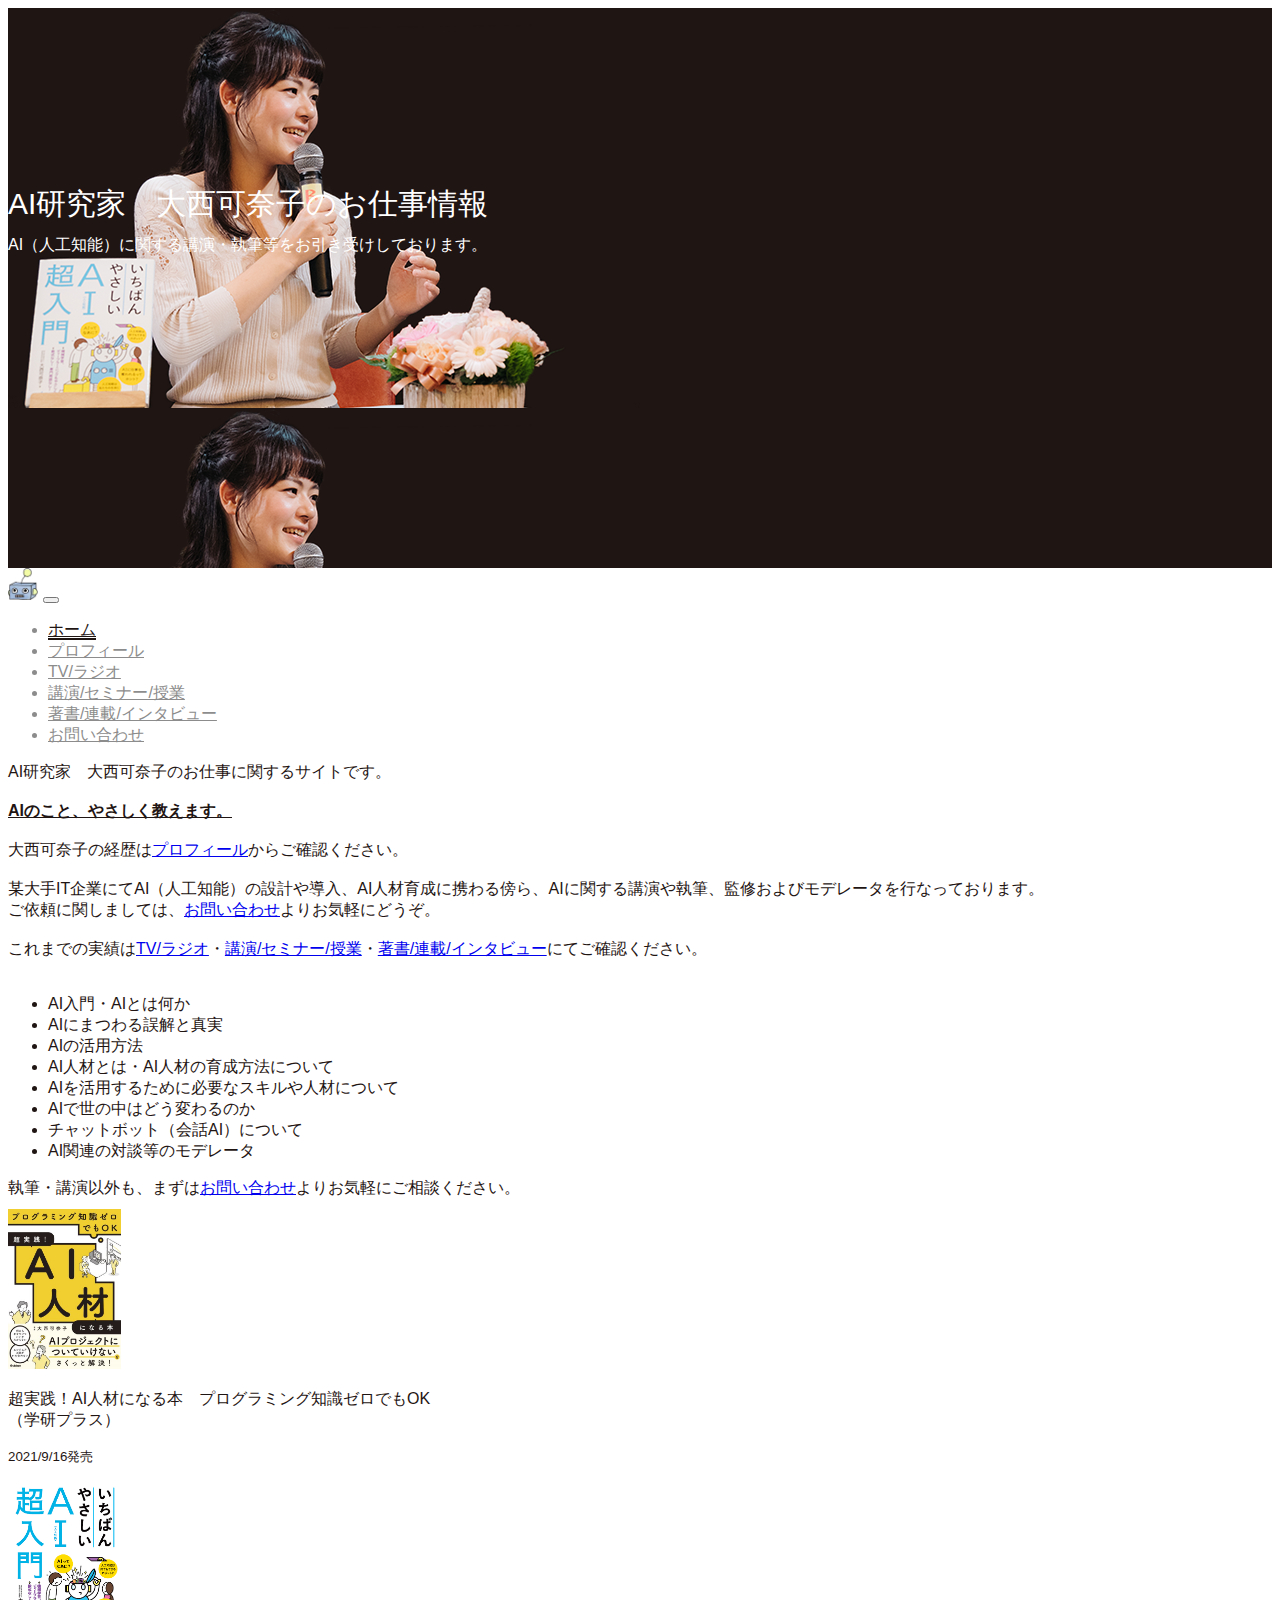
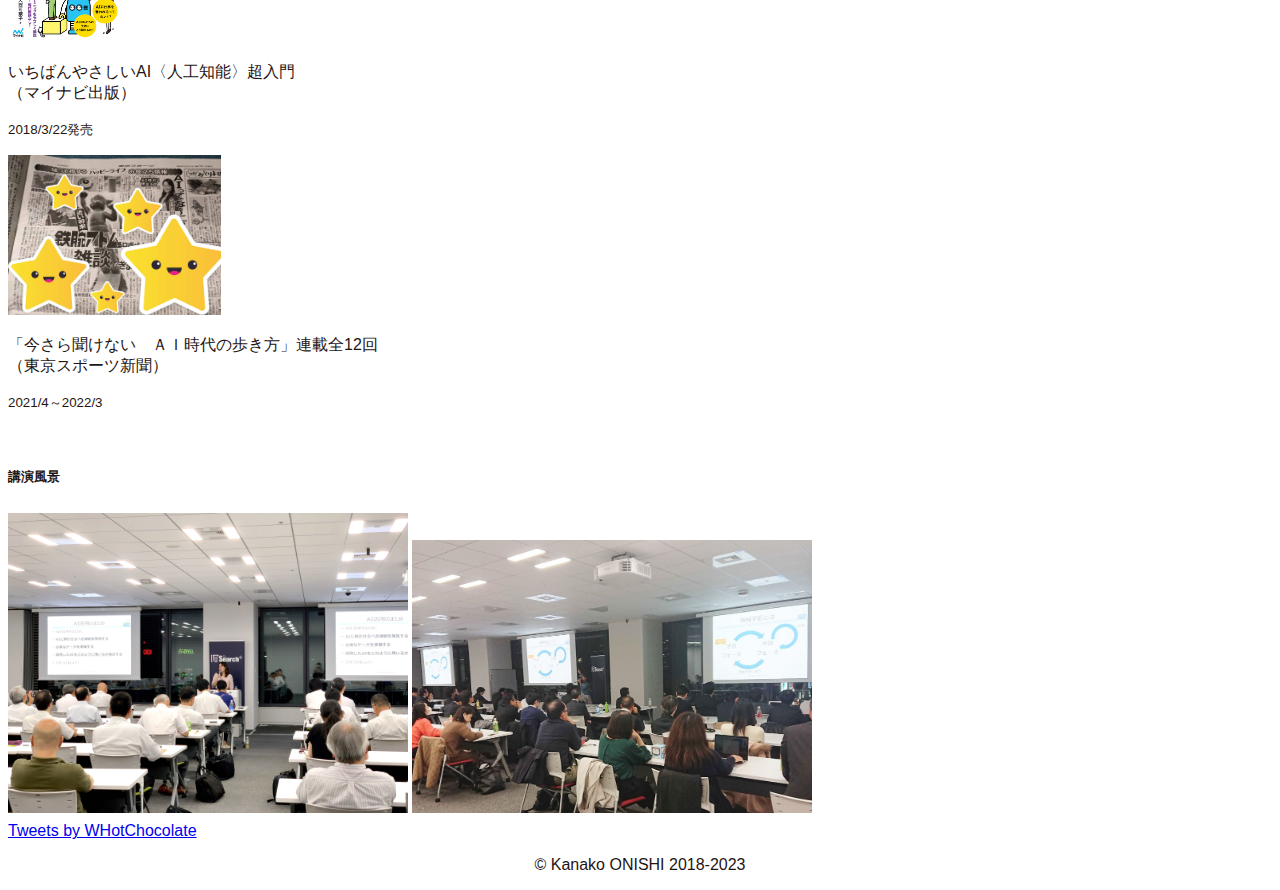
==== index.html @ 1e3e4539 "Update index.html" ====
<!doctype html>
<html lang="ja">
  <head>
    <title>AI研究家　大西可奈子のお仕事情報</title>
    <!-- Required meta tags -->
    <meta charset="utf-8">
    <meta name="viewport" content="width=device-width, initial-scale=1, shrink-to-fit=no">
    <!-- Bootstrap CSS -->
    <link rel="stylesheet" href="https://maxcdn.bootstrapcdn.com/bootstrap/4.0.0-beta.2/css/bootstrap.min.css" integrity="sha384-PsH8R72JQ3SOdhVi3uxftmaW6Vc51MKb0q5P2rRUpPvrszuE4W1povHYgTpBfshb" crossorigin="anonymous">
    <link rel="stylesheet" href="main.css">
    <link rel="icon" href="img/icon.png">
  </head>
  
  <body>
  <!-- header -->
  <header class="page-heading">
    <div class="container">
      <div class="row">
        <div class="col-sm-5"></div>
        <div class="col-sm-7">
          <div class="title">AI研究家　大西可奈子のお仕事情報</div>
          <div class="subtitle">AI（人工知能）に関する講演・執筆等をお引き受けしております。</div>
        </div>
      </div>
    </div>
  </header>

  <!-- nav -->
  <nav class="navbar navbar-expand-sm navbar-dark">
    <a class="navbar-brand" href="http://kanakoonishi.com/"><img class="icon" src="img/icon.png" /></a>
    <button type="button" class="navbar-toggler" data-toggle="collapse" data-target="#Navber" aria-controls="Navber" aria-expanded="false">
      <span class="navbar-toggler-icon"></span>
    </button>
    <div class="collapse navbar-collapse" id="Navber">
      <ul class="navbar-nav mr-auto">
        <li class="nav-item active">
          <a class="nav-link" href="index.html">ホーム</a>
        </li>
        <li class="nav-item">
          <a class="nav-link" href="profile.html">プロフィール</a>
        </li>
        <li class="nav-item">
          <a class="nav-link" href="tv.html">TV/ラジオ</a>
        </li>
        <li class="nav-item">
          <a class="nav-link" href="lecture.html">講演/セミナー/授業</a>
        </li>
        <li class="nav-item">
          <a class="nav-link" href="book.html">著書/連載/インタビュー</a>
        </li>
        <li class="nav-item">
          <a class="nav-link" href="contact.html">お問い合わせ</a>
        </li>
      </ul>
    </div>
  </nav>
  <!-- nav end -->

  <!-- 本文ここから -->
  <div class="container">
  <div class="row">
   <div class="col-md-8 bg-white">
   AI研究家　大西可奈子のお仕事に関するサイトです。<br><br>
   <u><b>AIのこと、やさしく教えます。</b></u><br><br>

   大西可奈子の経歴は<a href="profile.html">プロフィール</a>からご確認ください。<br><br>
   
   某大手IT企業にてAI（人工知能）の設計や導入、AI人材育成に携わる傍ら、AIに関する講演や執筆、監修およびモデレータを行なっております。<br>
   ご依頼に関しましては、<a href="contact.html">お問い合わせ</a>よりお気軽にどうぞ。<br><br>

   これまでの実績は<a href="tv.html">TV/ラジオ</a>・<a href="lecture.html">講演/セミナー/授業</a>・<a href="book.html">著書/連載/インタビュー</a>にてご確認ください。<br><br>

   <ul>
   <li>AI入門・AIとは何か</li>
   <li>AIにまつわる誤解と真実</li>
   <li>AIの活用方法</li>
   <li>AI人材とは・AI人材の育成方法について</li>
   <li>AIを活用するために必要なスキルや人材について</li>
   <li>AIで世の中はどう変わるのか</li>
   <li>チャットボット（会話AI）について</li>
   <li>AI関連の対談等のモデレータ</li>
   </ul>
     
   執筆・講演以外も、まずは<a href="contact.html">お問い合わせ</a>よりお気軽にご相談ください。<br>

   <div class="card-deck">
      <div class="card">
        <a href="https://www.amazon.co.jp/dp/4054068375/" target="_blank"><img src="img/ai_book2.jpg" class="card-img-top"></a>
        <div class="card-body">
            <p class="card-text">超実践！AI人材になる本　プログラミング知識ゼロでもOK<br>（学研プラス）</p>
            <p class="card-text"><small class="text-muted">2021/9/16発売</small></p>
        </div>
      </div>
      <div class="card">
          <a href="https://www.amazon.co.jp/o/ASIN/4839965595/mynavibooks-22/" target="_blank"><img src="img/ai_book.jpg" class="card-img-top"></a>
          <div class="card-body">
              <p class="card-text">いちばんやさしいAI〈人工知能〉超入門<br>（マイナビ出版）</p>
              <p class="card-text"><small class="text-muted">2018/3/22発売</small></p>
          </div>
        </div>
      <div class="card">
        <a href="https://www.tokyo-sports.co.jp/tag/%ef%bd%81%ef%bd%89%e6%99%82%e4%bb%a3%e3%81%ae%e6%ad%a9%e3%81%8d%e6%96%b9/" target="_blank"><img src="img/tokyo_sports.jpg" class="card-img-top"></a>
        <div class="card-body">
          <p class="card-text">「今さら聞けない　ＡＩ時代の歩き方」連載全12回<br>（東京スポーツ新聞）</p>
          <p class="card-text"><small class="text-muted">2021/4～2022/3</small></p>
        </div>
      </div>
    </div>

    <br/>
   <!--
   <h5>今後の予定</h5>
   <table class="table table-bordered text-center schedule">
     <thead class="thead-light">
       <tr><th>日付</th><th>内容</th></tr>
     </thead>
     <tbody>
       <tr><td>2022/mm/dd</td><td>セミナー</td></tr>
     </tbody>
   </table>
-->
 
   <h5>講演風景</h5>
   <img src=img/lecture_pic002.jpg width="100%" style="max-width: 400px" vspace="5">
   <img src=img/lecture_pic001.jpg width="100%" style="max-width: 400px" vspace="5">
     
   </div>
   
   <div class="col-md-4 bg-white">
   <a class="twitter-timeline" data-tweet-limit="5" href="https://twitter.com/WHotChocolate?ref_src=twsrc%5Etfw">Tweets by WHotChocolate</a> <script async src="https://platform.twitter.com/widgets.js" charset="utf-8"></script>
  </div>
  
  </div>
<!-- 本文ここまで -->

<!-- footer -->
      <footer class="footer">
        <p><center>&copy; Kanako ONISHI 2018-2023</center></p>
      </footer>
<!-- footer end -->

    <!-- Optional JavaScript -->
    <!-- jQuery first, then Popper.js, then Bootstrap JS -->
    <script src="https://code.jquery.com/jquery-3.2.1.slim.min.js" integrity="sha384-KJ3o2DKtIkvYIK3UENzmM7KCkRr/rE9/Qpg6aAZGJwFDMVNA/GpGFF93hXpG5KkN" crossorigin="anonymous"></script>
    <script src="https://cdnjs.cloudflare.com/ajax/libs/popper.js/1.12.3/umd/popper.min.js" integrity="sha384-vFJXuSJphROIrBnz7yo7oB41mKfc8JzQZiCq4NCceLEaO4IHwicKwpJf9c9IpFgh" crossorigin="anonymous"></script>
    <script src="https://maxcdn.bootstrapcdn.com/bootstrap/4.0.0-beta.2/js/bootstrap.min.js" integrity="sha384-alpBpkh1PFOepccYVYDB4do5UnbKysX5WZXm3XxPqe5iKTfUKjNkCk9SaVuEZflJ" crossorigin="anonymous"></script>
  </body>
</html>
---- main.css ----
body {
    color: rgb(31, 21, 19);
    /* font-family: "Meiryo"; */
    font-family: "hiragino maru gothic proN", -apple-system, 'BlinkMacSystemFont', Helvetica Neue, Hiragino Sans, "ヒラギノ角ゴシック", Hiragino Kaku Gothic ProN, "ヒラギノ角ゴ ProN", Meiryo, Sans-Serif;
}
.page-heading {
    padding: 160px 0 0 0;
    color: white;
    background-image: url(./img/banner.png);
    background-color:rgb(31, 21, 19);
    height: 400px;
}

.page-heading .title {
    font-size: 30px;
}

.page-heading .subtitle {
    padding-top: 10px;
}

.navbar-toggler-icon {
    /* background-color: rgb(31, 21, 19); */
    background-color: rgb(140, 140, 140);
}

/* アクティブでないページの nav 設定 */
.navbar-dark,
.navbar-dark .navbar-nav .nav-link {
    color: rgb(140, 140, 140);
}

/* アクティブなページの nav 設定 */
.navbar-dark .navbar-nav .active > .nav-link {
    color: rgb(31, 21, 19);
    border-bottom: 2px solid rgb(31, 21, 19);
}

/* アクティブでないページで hover したときの設定 */
.navbar-dark .navbar-nav .nav-link:hover {
    color: rgb(31, 21, 19);
    border-bottom: 2px solid rgb(31, 21, 19);
}

/* brand nav の設定 */
.navbar-dark .navbar-brand,
.navbar-dark .navbar-brand:hover {
    color: rgb(31, 21, 19);
}

img.icon {
    height: 2em;
}

.menu {
    font-size: 0.8em;
}

.card {
    margin: 10px 0 10px 0;
    width: 100%;
}

.card-img-top {
    max-height: 10em;
    margin: 0 auto;
    object-fit: contain;
}

.card-text {
    margin-top: 1em;
}

.card-title {
    border-left-style: solid;
    border-width: 0.2em;
    padding-left: 0.5em;
    border-left-color: rgb(140,140,140);
}

.schedule {
    width: 100%;
    max-width: 30em;
}

.schedule td, .schedule th {
    padding: 0.3em;
}

.container {
    margin-top: 1em;
}
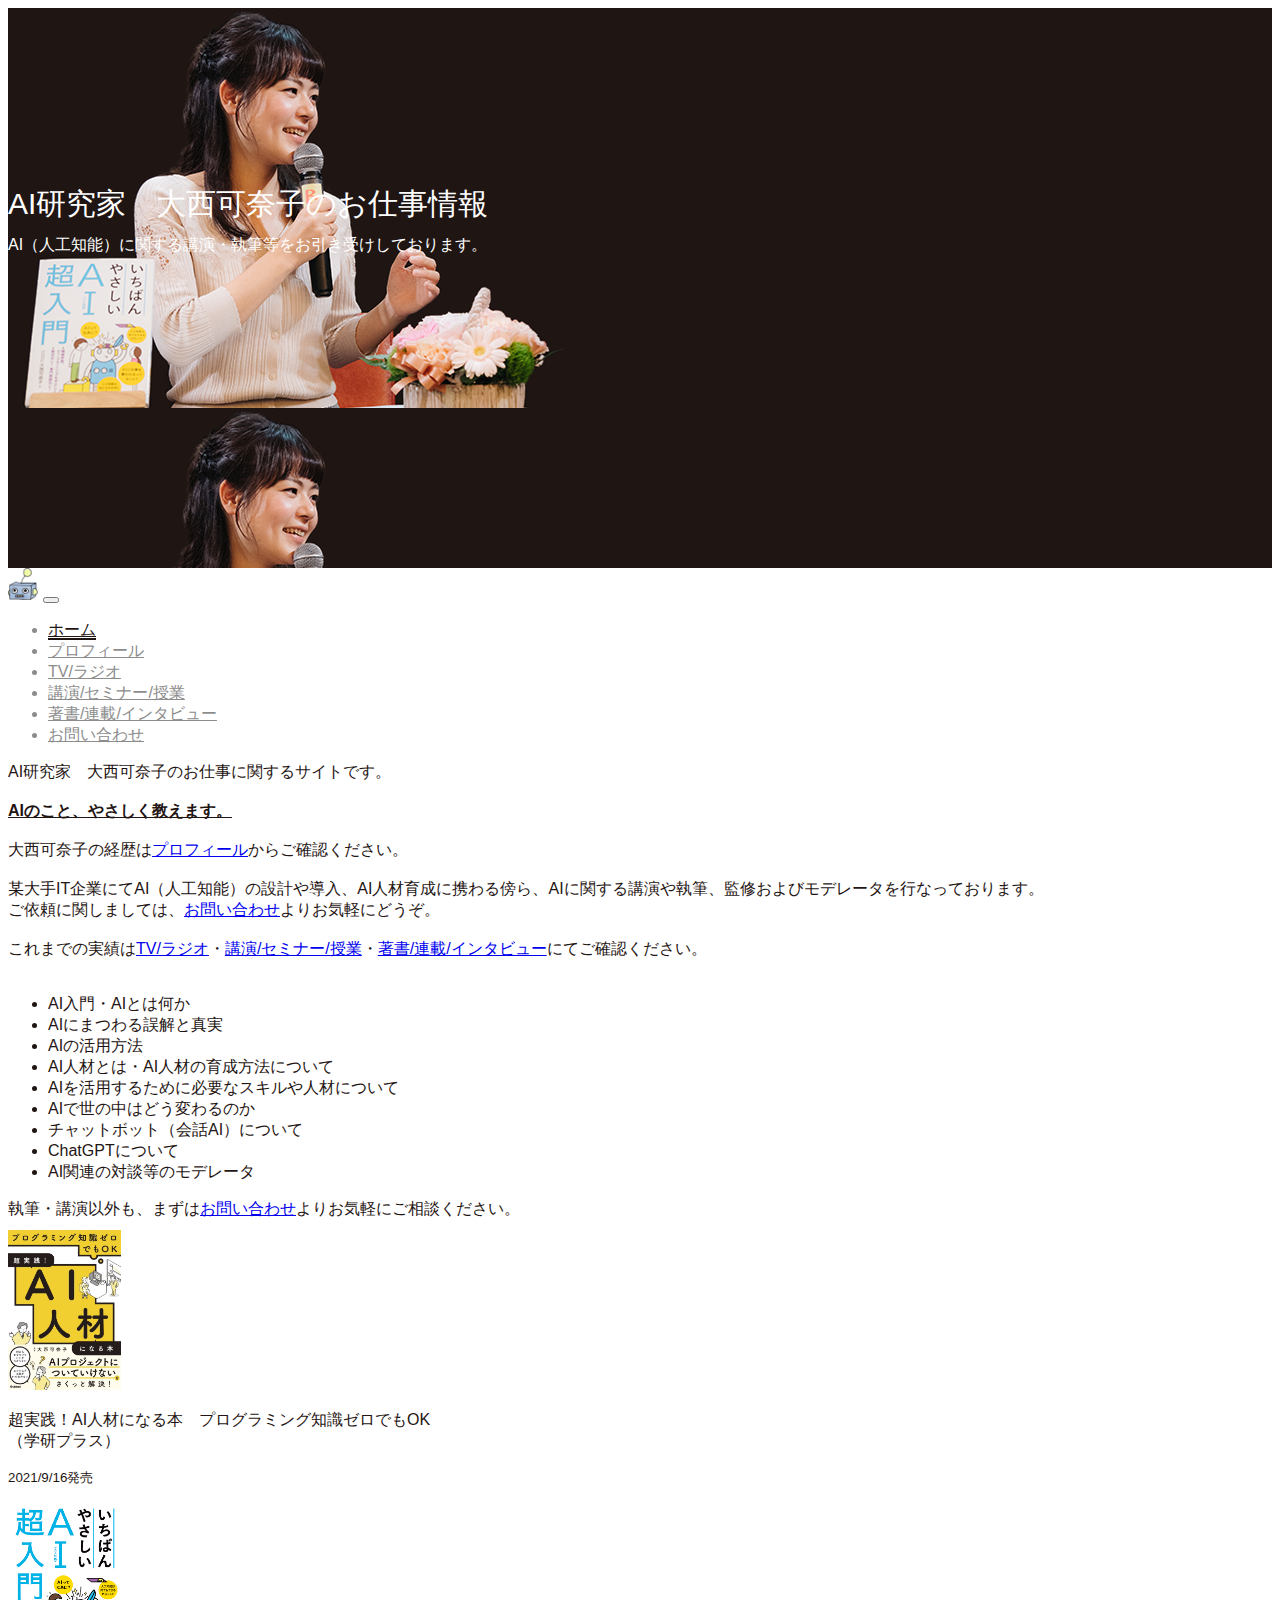
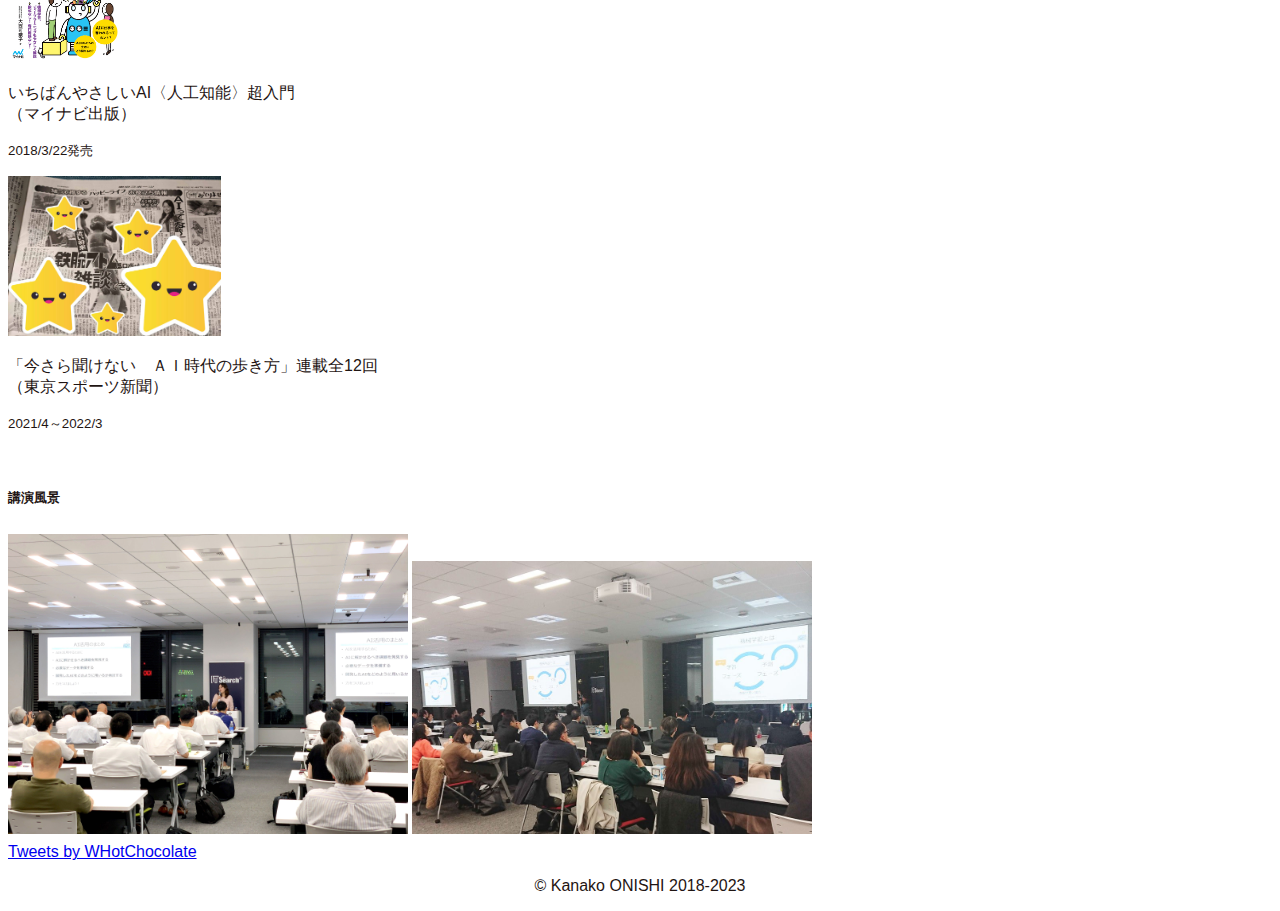
==== commit d8cafb71: "Update index.html" ====
--- a/index.html
+++ b/index.html
@@ -78,6 +78,7 @@
    <li>AIを活用するために必要なスキルや人材について</li>
    <li>AIで世の中はどう変わるのか</li>
    <li>チャットボット（会話AI）について</li>
+   <li>ChatGPTについて</li>
    <li>AI関連の対談等のモデレータ</li>
    </ul>
      
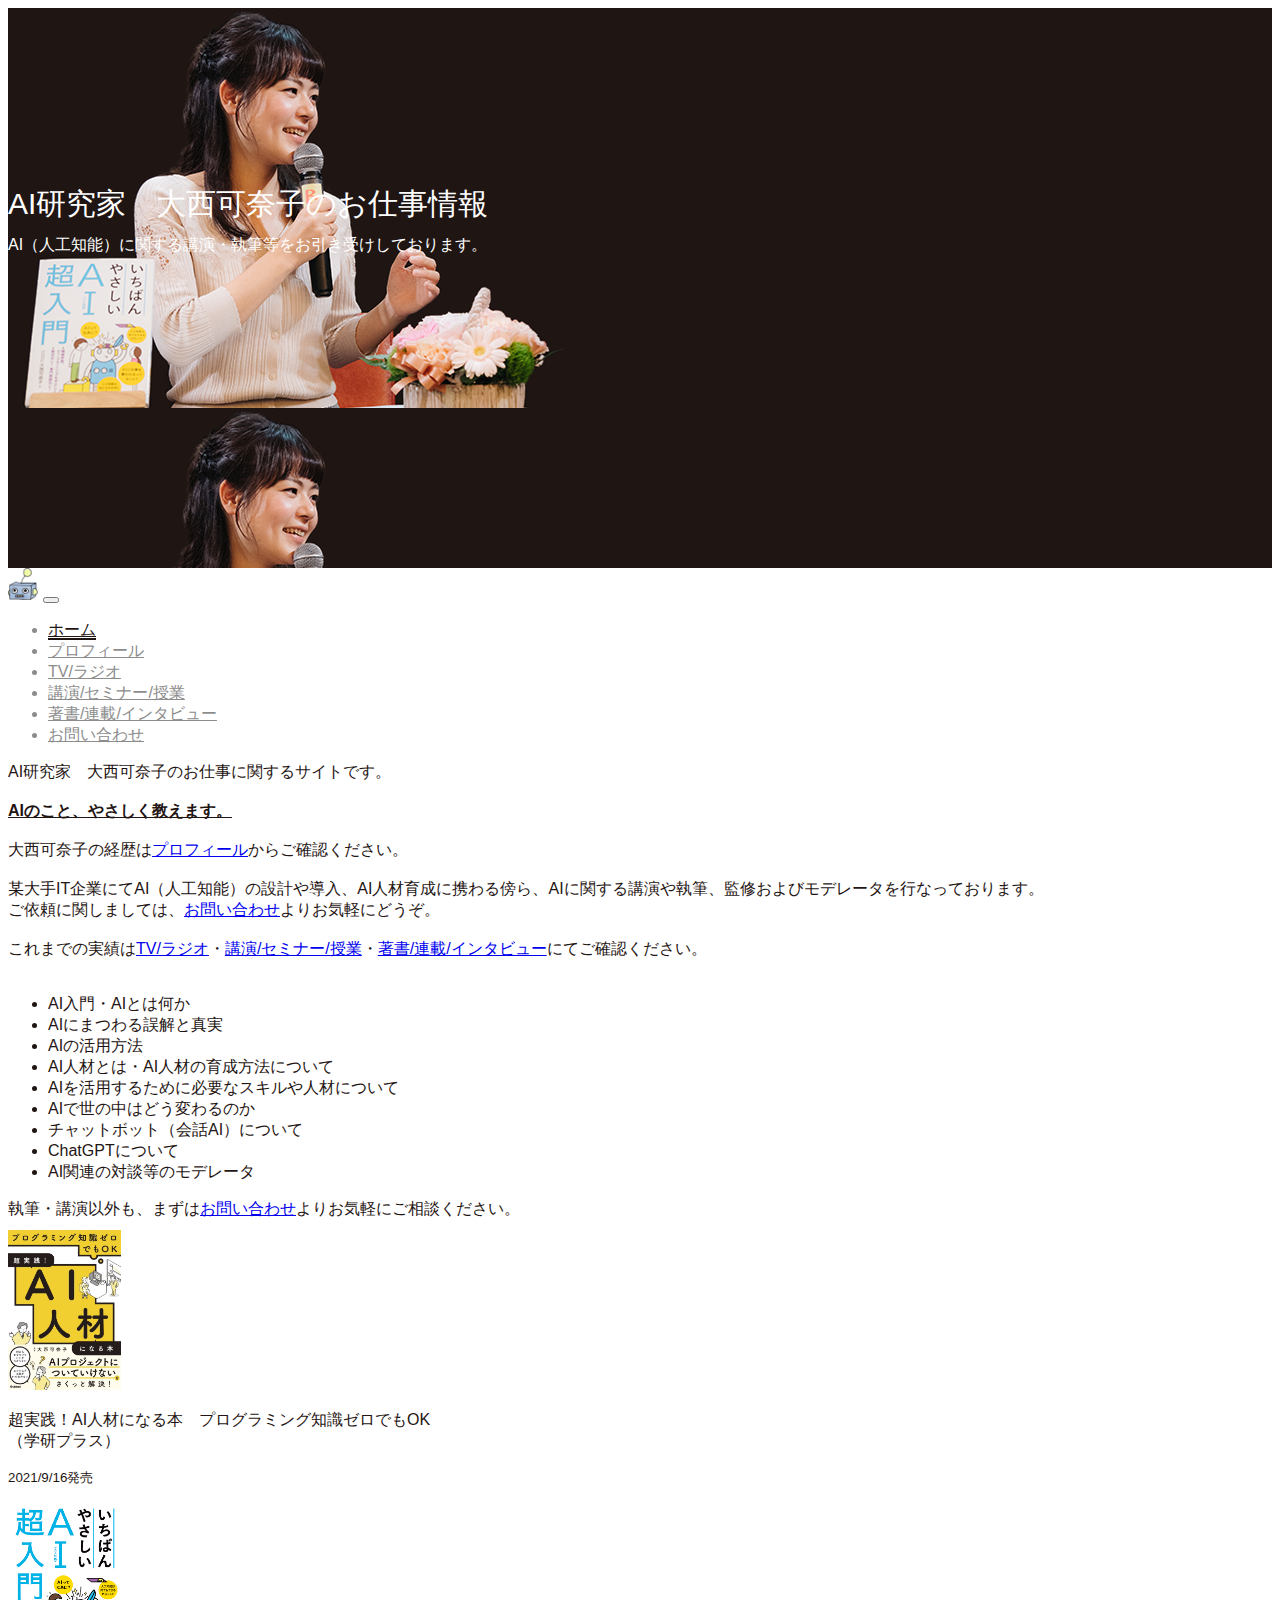
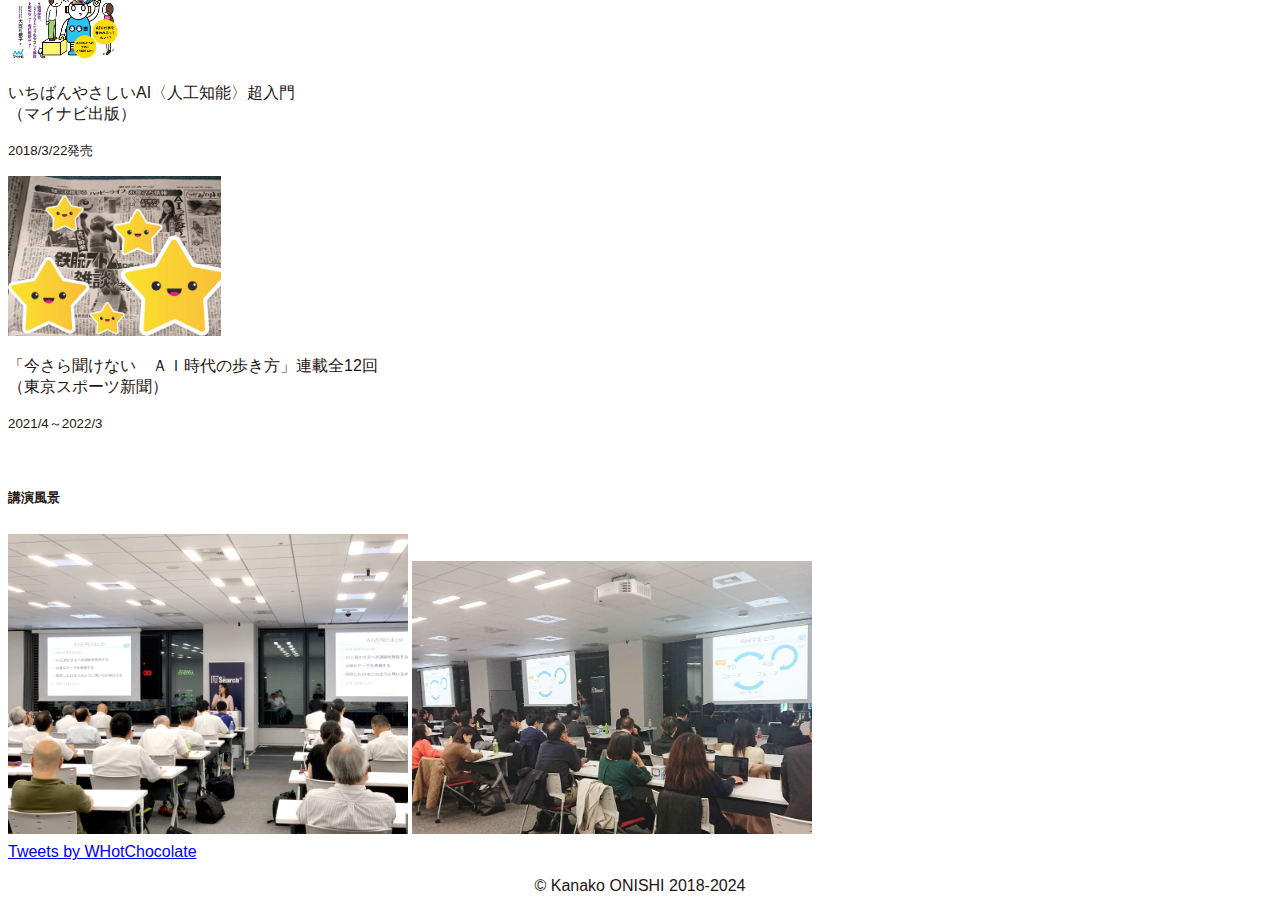
==== commit 556f6345: "Update index.html" ====
--- a/index.html
+++ b/index.html
@@ -136,7 +136,7 @@
 
 <!-- footer -->
       <footer class="footer">
-        <p><center>&copy; Kanako ONISHI 2018-2023</center></p>
+        <p><center>&copy; Kanako ONISHI 2018-2024</center></p>
       </footer>
 <!-- footer end -->
 
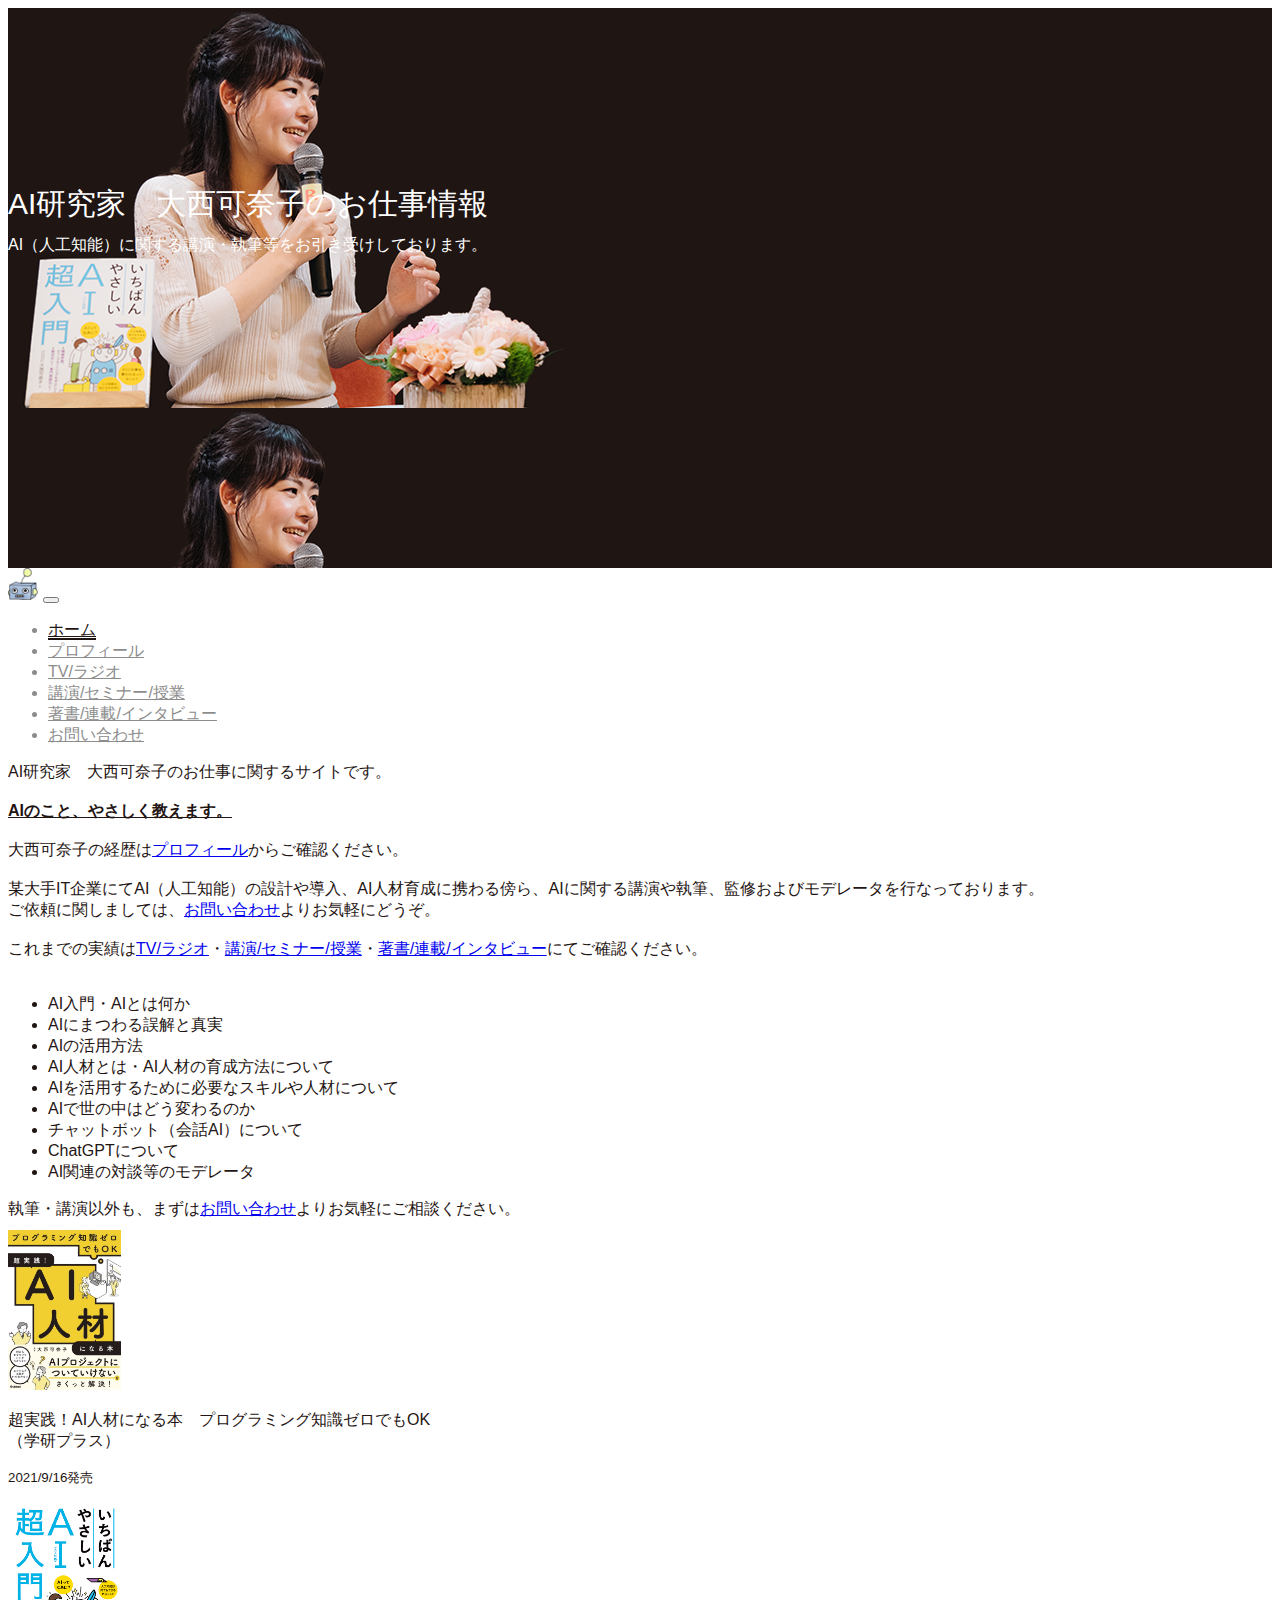
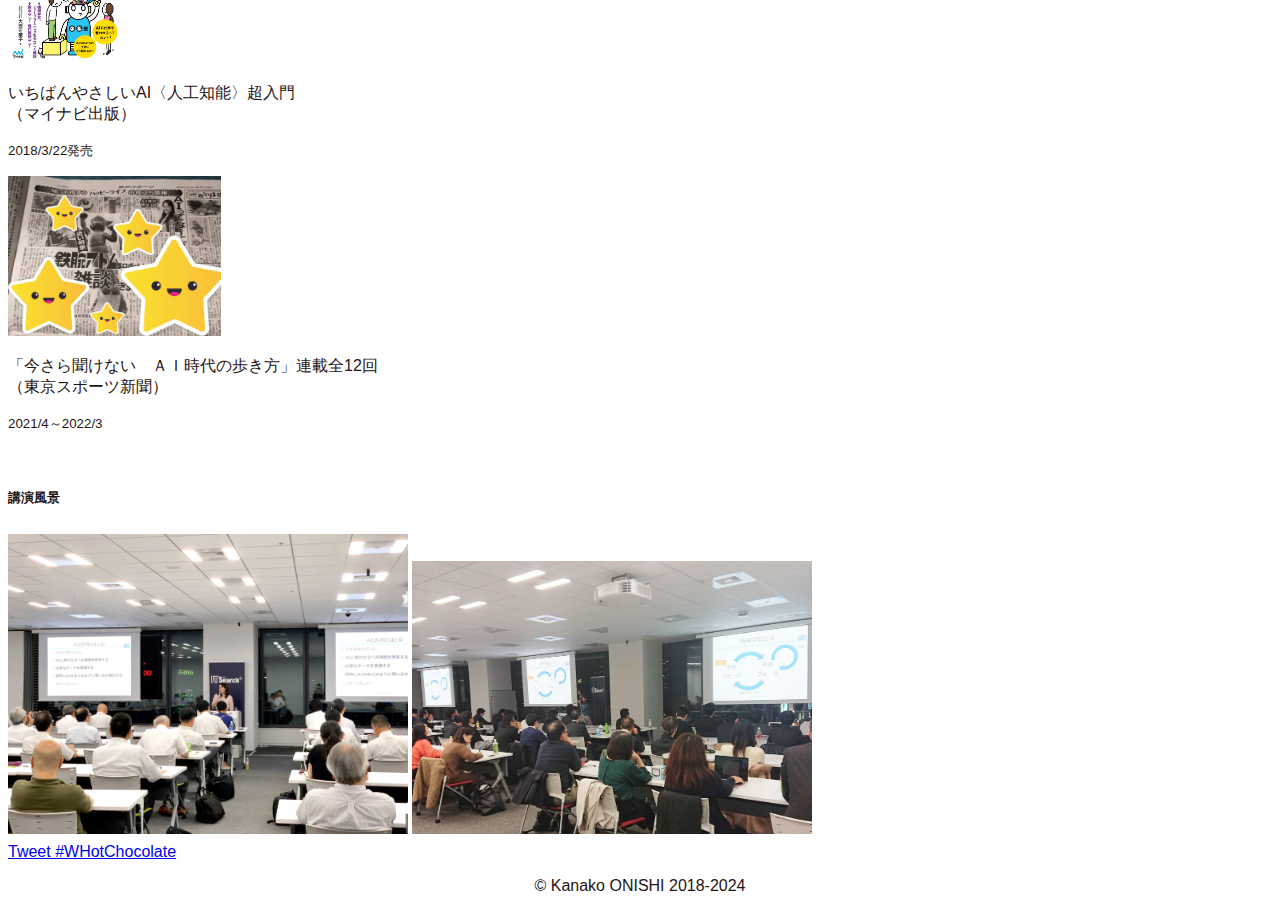
==== commit b8606d0d: "Update index.html" ====
--- a/index.html
+++ b/index.html
@@ -128,8 +128,8 @@
    </div>
    
    <div class="col-md-4 bg-white">
-   <a class="twitter-timeline" data-tweet-limit="5" href="https://twitter.com/WHotChocolate?ref_src=twsrc%5Etfw">Tweets by WHotChocolate</a> <script async src="https://platform.twitter.com/widgets.js" charset="utf-8"></script>
-  </div>
+   <a href="https://twitter.com/intent/tweet?button_hashtag=WHotChocolate&ref_src=twsrc%5Etfw" class="twitter-hashtag-button" data-show-count="false">Tweet #WHotChocolate</a><script async src="https://platform.twitter.com/widgets.js" charset="utf-8"></script>
+   </div>
   
   </div>
 <!-- 本文ここまで -->
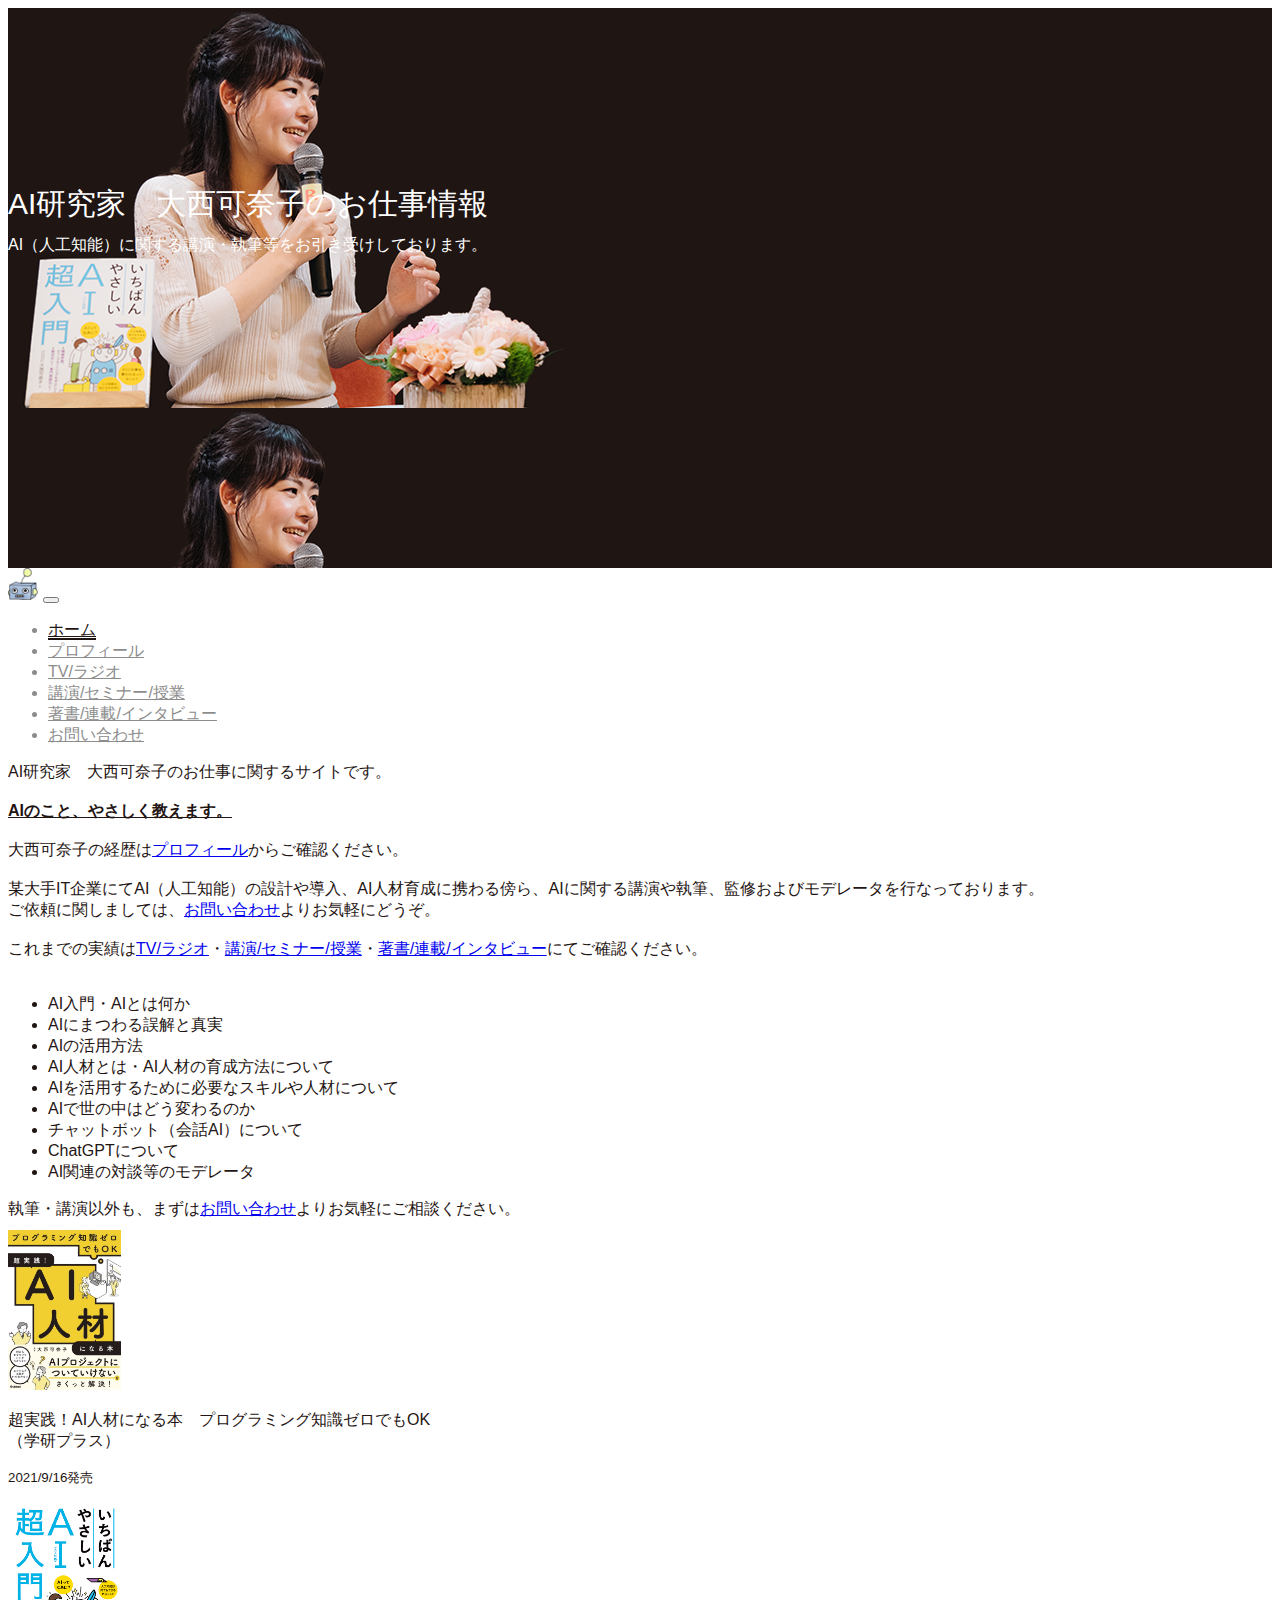
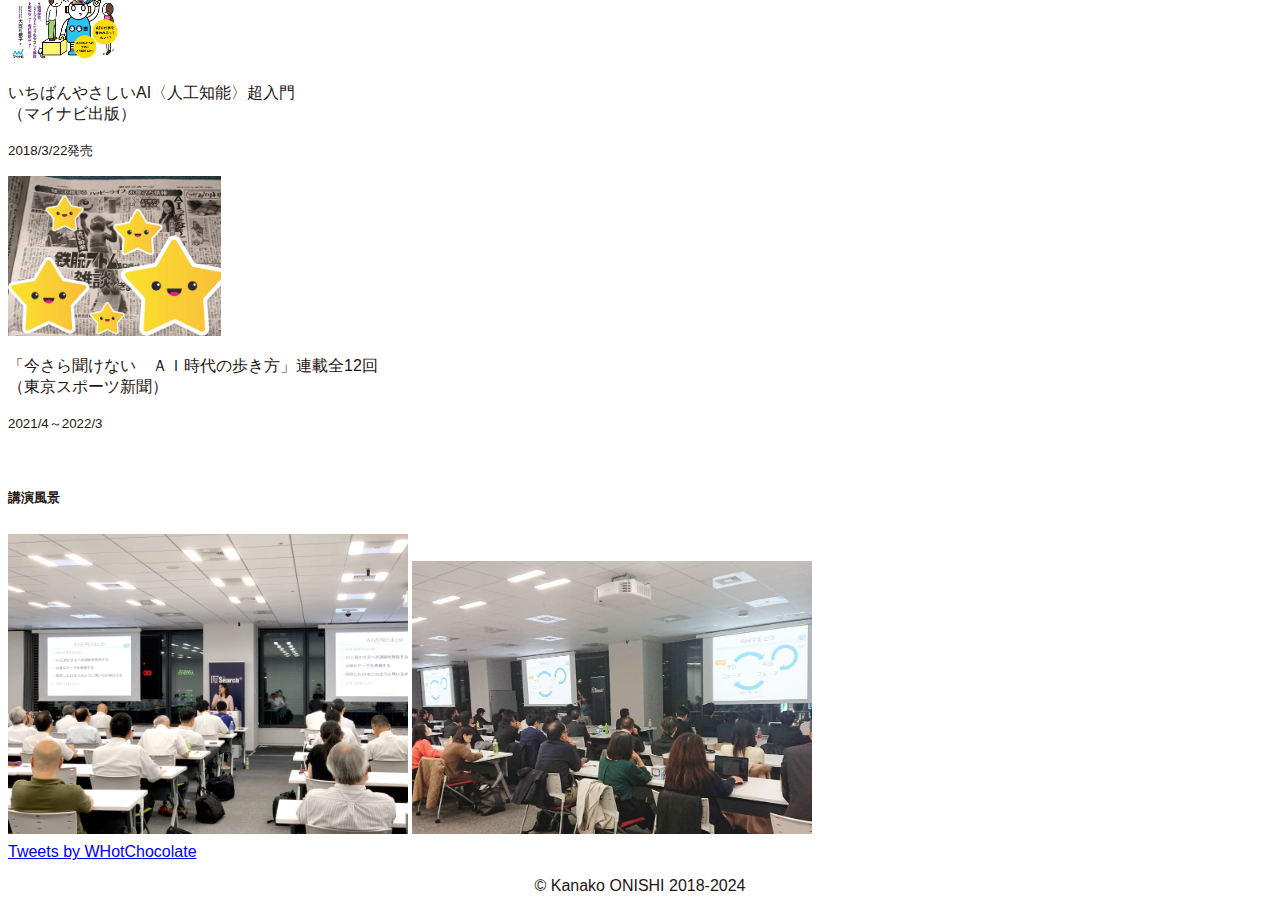
==== commit 7c7d2002: "Update index.html" ====
--- a/index.html
+++ b/index.html
@@ -128,7 +128,7 @@
    </div>
    
    <div class="col-md-4 bg-white">
-   <a href="https://twitter.com/intent/tweet?button_hashtag=WHotChocolate&ref_src=twsrc%5Etfw" class="twitter-hashtag-button" data-show-count="false">Tweet #WHotChocolate</a><script async src="https://platform.twitter.com/widgets.js" charset="utf-8"></script>
+   <a class="twitter-timeline" href="https://twitter.com/WHotChocolate?ref_src=twsrc%5Etfw">Tweets by WHotChocolate</a> <script async src="https://platform.twitter.com/widgets.js" charset="utf-8"></script>
    </div>
   
   </div>
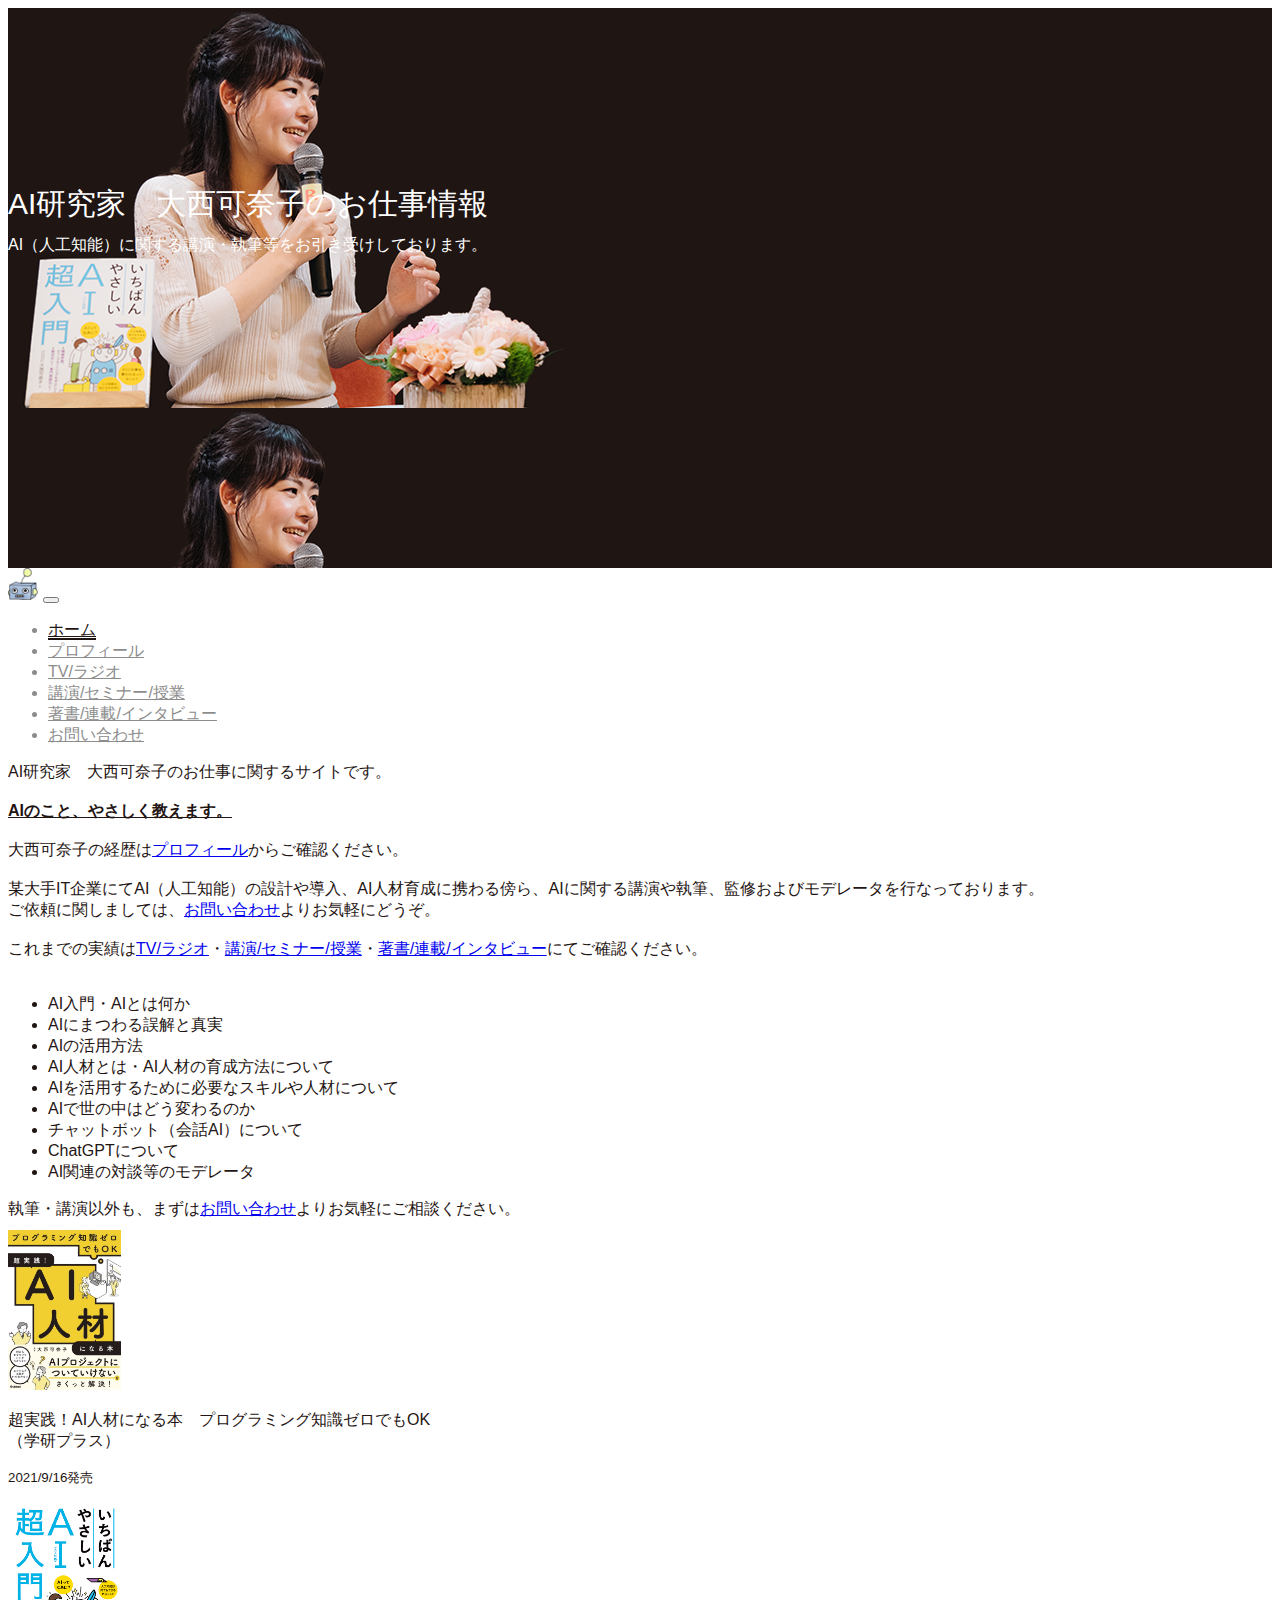
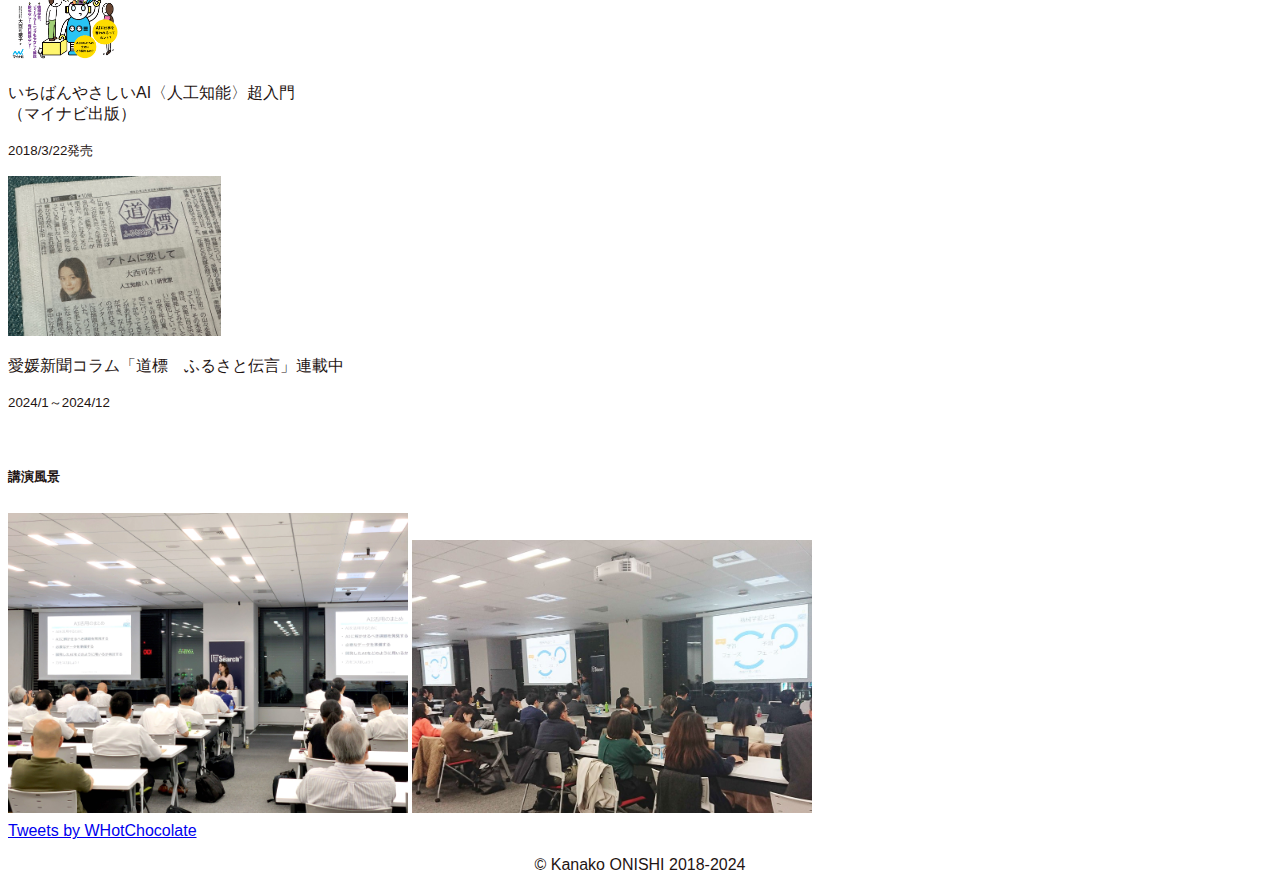
==== commit ca17978b: "Update index.html" ====
--- a/index.html
+++ b/index.html
@@ -100,10 +100,10 @@
           </div>
         </div>
       <div class="card">
-        <a href="https://www.tokyo-sports.co.jp/tag/%ef%bd%81%ef%bd%89%e6%99%82%e4%bb%a3%e3%81%ae%e6%ad%a9%e3%81%8d%e6%96%b9/" target="_blank"><img src="img/tokyo_sports.jpg" class="card-img-top"></a>
+        <img src="img/ehime01.jpg" class="card-img-top"></a>
         <div class="card-body">
-          <p class="card-text">「今さら聞けない　ＡＩ時代の歩き方」連載全12回<br>（東京スポーツ新聞）</p>
-          <p class="card-text"><small class="text-muted">2021/4～2022/3</small></p>
+          <p class="card-text">愛媛新聞コラム「道標　ふるさと伝言」連載中</p>
+          <p class="card-text"><small class="text-muted">2024/1～2024/12</small></p>
         </div>
       </div>
     </div>
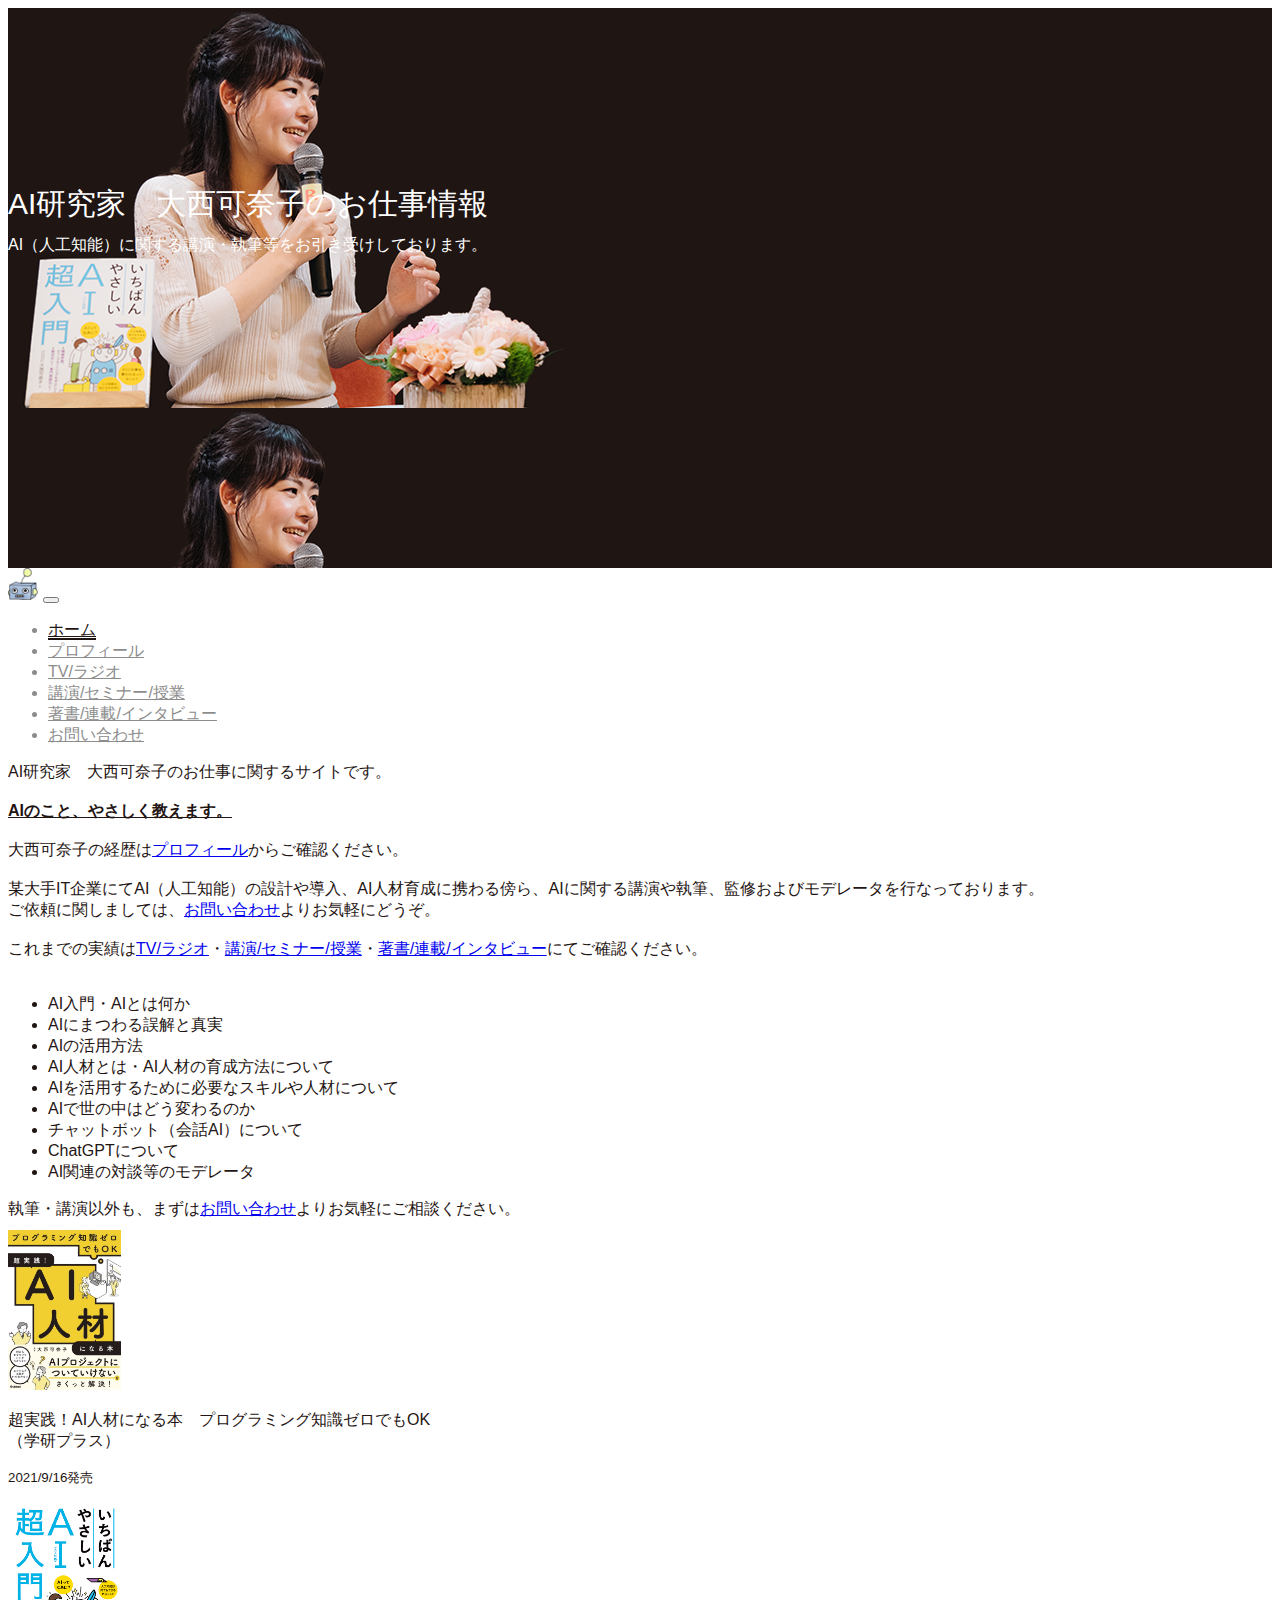
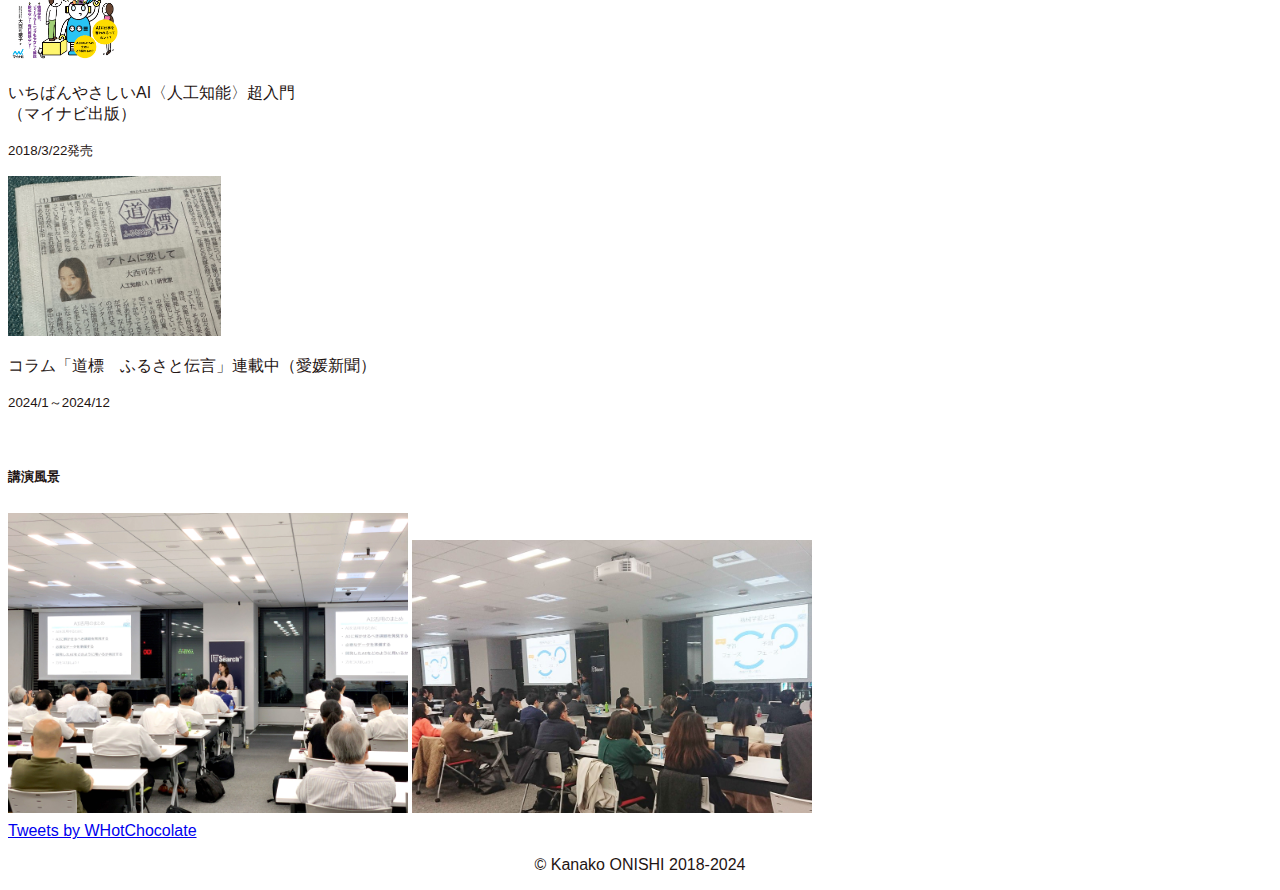
==== commit df2e2cc4: "Update index.html" ====
--- a/index.html
+++ b/index.html
@@ -102,7 +102,7 @@
       <div class="card">
         <img src="img/ehime01.jpg" class="card-img-top"></a>
         <div class="card-body">
-          <p class="card-text">愛媛新聞コラム「道標　ふるさと伝言」連載中</p>
+          <p class="card-text">コラム「道標　ふるさと伝言」連載中（愛媛新聞）</p>
           <p class="card-text"><small class="text-muted">2024/1～2024/12</small></p>
         </div>
       </div>
